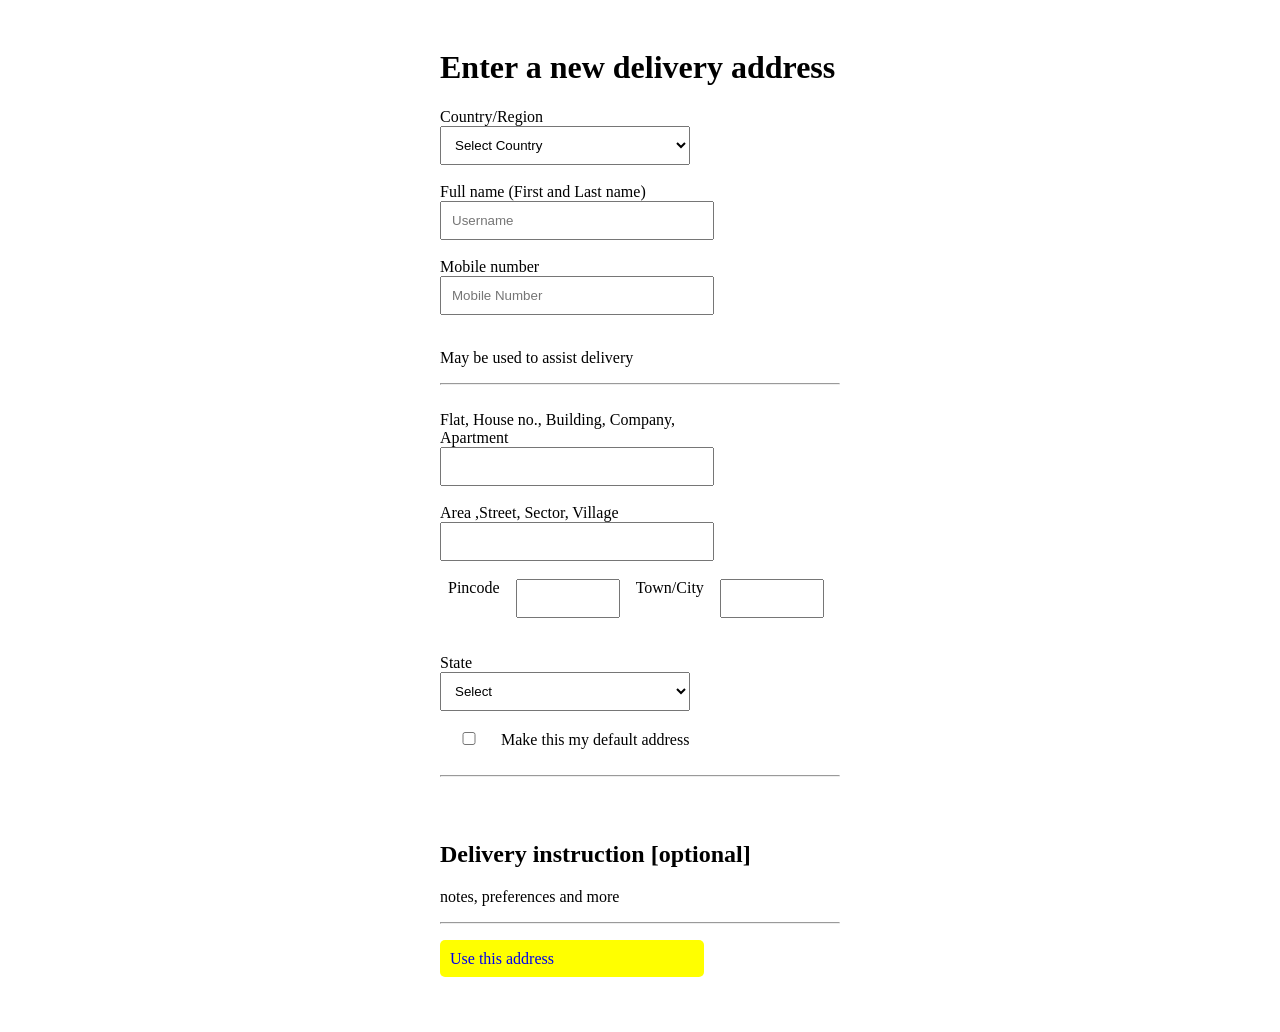
==== address2.html @ bdc70750 "Add files via upload" ====
<!DOCTYPE html>
<html lang="en">
<head>
    <meta charset="UTF-8">
    <meta name="viewport" content="width=device-width, initial-scale=1.0">
    <title>Address</title>
    <style>


        #container{
            width: 400px;
            margin: 0px auto;
            padding: 20px;
        }


        select{
            width: 250px; 
            padding: 10px;
        }
        
        input{
            width: 250px; 
            padding: 10px;
        }

        .pt{
            display: flex;
            justify-content: space-evenly;
        }

        .pta{
            width: 80px;
        }

        .a{
            text-decoration: none;
            width:200px;
            background-color: yellow;
            padding-right: 150px;
            padding-top: 10px;
            padding-bottom: 10px;
            padding-left: 10px;
            border-radius: 5px;
            
        }



    </style>
</head>
<body>
    <div id="container">
    <h1>Enter a new delivery address</h1>

    <form action="action.php" method="post">

        <label>Country/Region</label><br/> 
        <select >
            <option value="">Select Country</option>
            <option value="India">India</option>
            <option value="america">America</option>
            <option value="Australia">Australia</option>
        </select> <br/> <br/>

        <label>Full name (First and Last name)</label> <br/>
        <input type="name" placeholder="Username" required> <br/> <br/>

        <label>Mobile number</label> <br/>
        <input type="tel" placeholder="Mobile Number" required maxlength="10"> <br/> <br/>

        <p>May be used to assist delivery</p>
        <hr/> <br/>

        <label>Flat, House no., Building, Company,<br/> Apartment</label> <br/>
        <input type="text" required> <br/> <br>


        <label>Area ,Street, Sector, Village</label> <br/>
        <input type="text" required> <br/> <br>

        <div class="pt">
            <label>Pincode</label> <br/>
            <input class="pta" type="tel" required maxlength="6"> <br/> <br>

            <label>Town/City</label> <br/>
            <input class="pta"  type="text" required> <br/> <br>
            
        </div> <br/> <br/>


        <label>
            State
        </label><br/> 
        <select >
            <option value="">Select</option>
            <option value="rajasthan">Rajasthan</option>
            <option value="gj">gj</option>
            <option value="Mh">Mh</option>
        </select> <br/> <br/>

        
        <input style="width: 50px;" type="checkbox" required > Make this my default address <br/> <br/>

        <hr/>
        <br/> <br/>

        <h2>Delivery instruction [optional]</h2>
        <p>notes, preferences and more </p>
        <hr/><br/>

        <a  class="a" href="payment.html">Use this address</a> <br/> <br/> <br/>

        





    </form>
    </div>

            

</body>
</html>
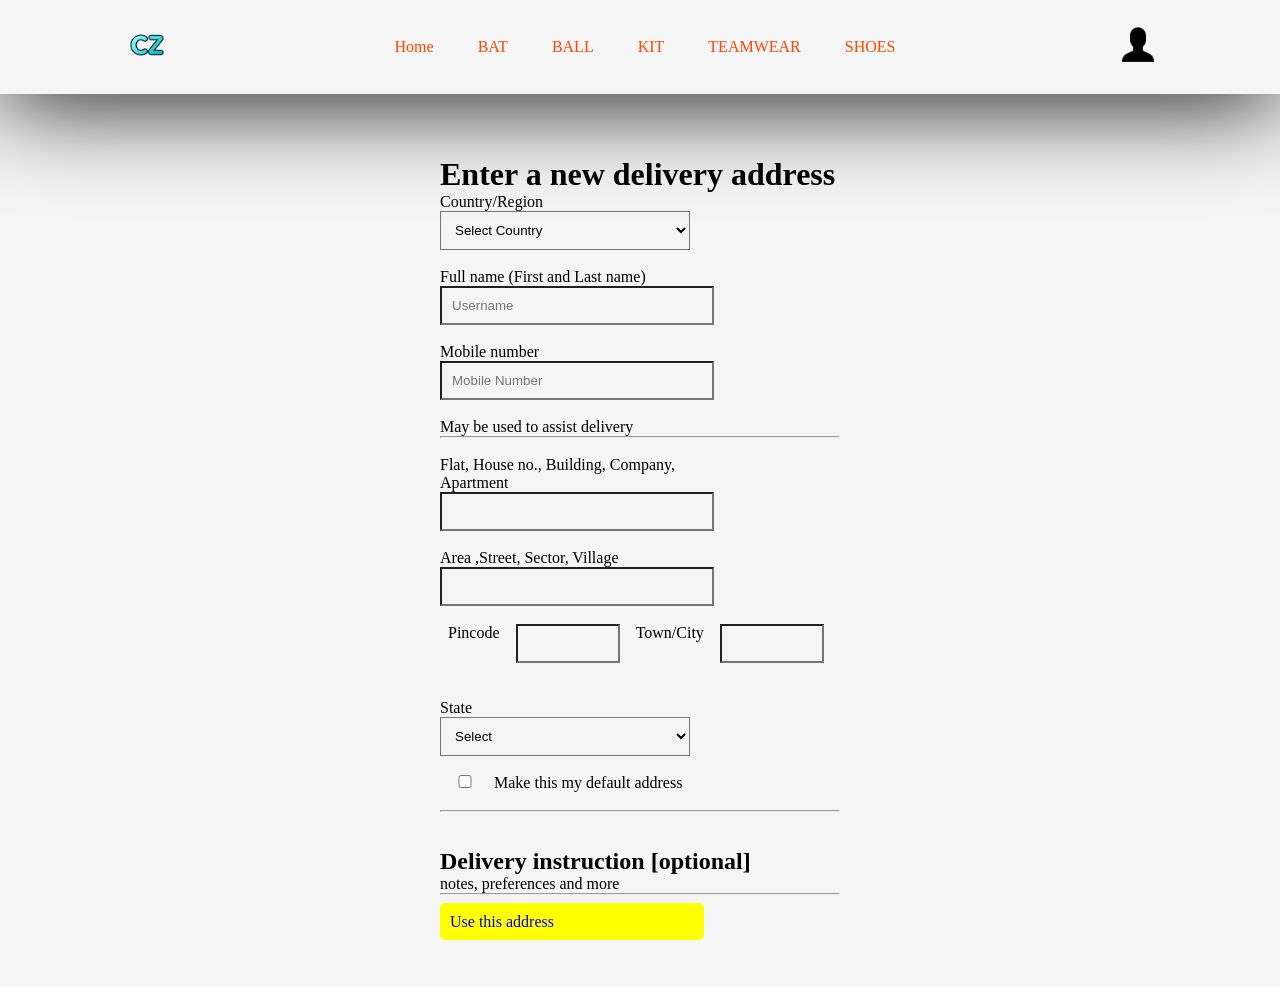
==== commit c9459785: "Update address2.html" ====
--- a/address2.html
+++ b/address2.html
@@ -6,6 +6,53 @@
     <title>Address</title>
     <style>
 
+        *{
+    padding: 0px;
+    margin:0px;
+    background-color: whitesmoke;
+    
+    
+}
+
+
+
+/* header  */
+
+a{
+    text-decoration: none;
+    
+}
+
+header{
+    position: fixed;
+     width: 100%;
+     left: 0px ;
+     right: 0px ;
+     box-shadow: 0px 4px 100px black;
+}
+
+#navigation{
+    display: flex;
+    justify-content: space-around;
+    padding: 20px ;
+   
+    align-items: center;
+}
+
+
+.n{
+    color: orangered;
+    padding: 20px ;
+}
+
+.n:hover{
+    border-bottom:5px solid orangered;
+    padding: 25px;
+}
+
+main{
+    margin-top:100px;
+}
 
         #container{
             width: 400px;
@@ -50,6 +97,24 @@
     </style>
 </head>
 <body>
+    <header>
+        <div id="navigation">
+            <div id="nav1"><img src="mainlogo.png" height="50px " width="50px "></div>
+            <div id="nav2">
+                <a href="index.html" class="n" target="_main">Home</a>
+                <a href="bat.html"  class="n" target="_main">BAT</a>
+                <a href="ball.html"  class="n" target="_main">BALL</a>
+                <a href="kit.html"  class="n" target="_main">KIT</a>
+                <a href="teamwear.html"  class="n" target="_main">TEAMWEAR</a>
+                <a href="SHOES.html"  class="n" target="_main">SHOES</a>
+            </div>
+            <div id="nav3"><a href="login or singe up.html"><img src="logo.png" height="40px " width="40px "></a></div>
+        </div>
+    </header>
+    
+    
+     <br/> <br/> 
+    <main>
     <div id="container">
     <h1>Enter a new delivery address</h1>
 
@@ -119,8 +184,8 @@
 
     </form>
     </div>
-
+</main>
             
 
 </body>
-</html>+</html>
